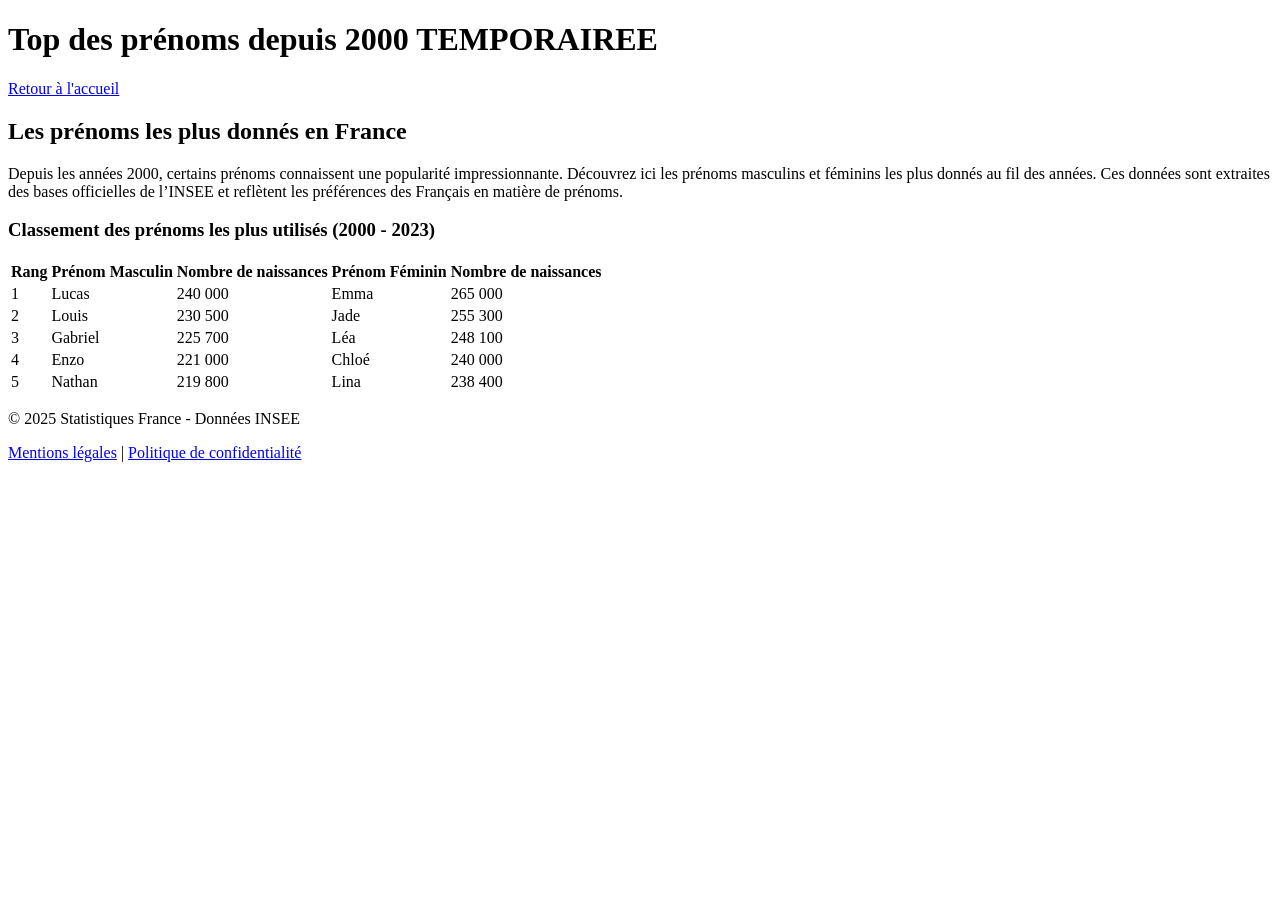
==== prenoms.html @ a5ba542c "ajout d'un classement des prenoms les plus utilisés" ====
<!DOCTYPE html>
<html lang="fr">
<head>
  <meta charset="UTF-8">
  <title>Prénoms les plus donnés depuis 2000</title>
  <meta name="viewport" content="width=device-width, initial-scale=1.0">
  <link rel="stylesheet" href="prenoms.css">
  <link href="https://fonts.googleapis.com/css2?family=Inter:wght@400;600&display=swap" rel="stylesheet">
</head>
<body>

  <!-- En-tête -->
  <header>
    <h1>Top des prénoms depuis 2000 TEMPORAIREE</h1>
    <nav>
      <a href="index.php">Retour à l'accueil</a>
    </nav>
  </header>

  <!-- Contenu -->
  <main>
    <section class="intro">
      <h2>Les prénoms les plus donnés en France</h2>
      <p>
        Depuis les années 2000, certains prénoms connaissent une popularité impressionnante. Découvrez ici les prénoms masculins et féminins les plus donnés au fil des années.
        Ces données sont extraites des bases officielles de l’INSEE et reflètent les préférences des Français en matière de prénoms.
      </p>
    </section>

    <section class="table-section">
      <h3>Classement des prénoms les plus utilisés (2000 - 2023)</h3>
      <div class="table-container">
        <table>
          <thead>
            <tr>
              <th>Rang</th>
              <th>Prénom Masculin</th>
              <th>Nombre de naissances</th>
              <th>Prénom Féminin</th>
              <th>Nombre de naissances</th>
            </tr>
          </thead>
          <tbody>
            <tr>
              <td>1</td>
              <td>Lucas</td>
              <td>240 000</td>
              <td>Emma</td>
              <td>265 000</td>
            </tr>
            <tr>
              <td>2</td>
              <td>Louis</td>
              <td>230 500</td>
              <td>Jade</td>
              <td>255 300</td>
            </tr>
            <tr>
              <td>3</td>
              <td>Gabriel</td>
              <td>225 700</td>
              <td>Léa</td>
              <td>248 100</td>
            </tr>
            <tr>
              <td>4</td>
              <td>Enzo</td>
              <td>221 000</td>
              <td>Chloé</td>
              <td>240 000</td>
            </tr>
            <tr>
              <td>5</td>
              <td>Nathan</td>
              <td>219 800</td>
              <td>Lina</td>
              <td>238 400</td>
            </tr>
          </tbody>
        </table>
      </div>
    </section>
  </main>

  <!-- Pied de page -->
  <footer>
    <p>&copy; 2025 Statistiques France - Données INSEE</p>
    <p><a href="#">Mentions légales</a> | <a href="#">Politique de confidentialité</a></p>
  </footer>

</body>
</html>
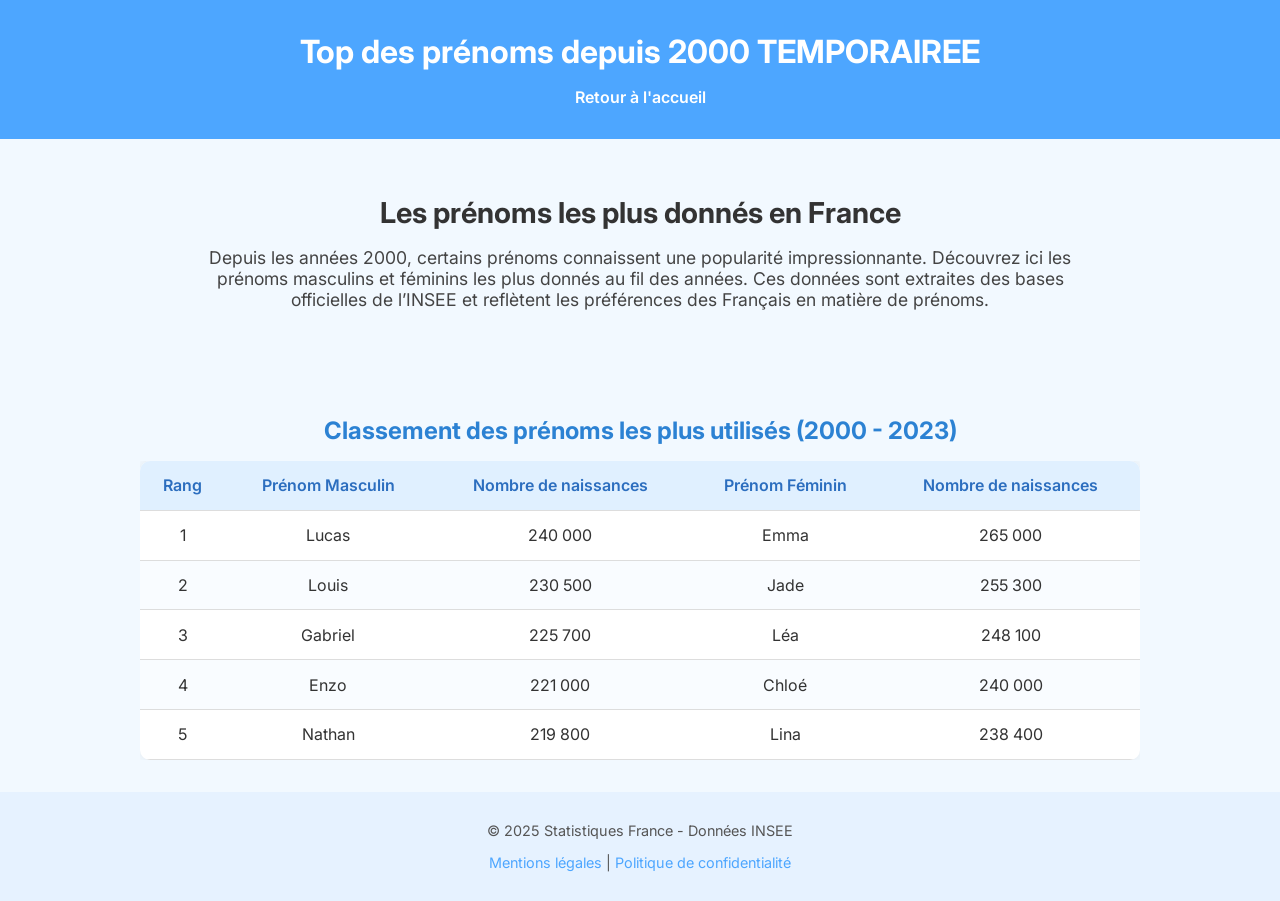
==== commit bdecc33c: "correction de bugs" ====
--- a/prenoms.html
+++ b/prenoms.html
@@ -8,6 +8,8 @@
   <link href="https://fonts.googleapis.com/css2?family=Inter:wght@400;600&display=swap" rel="stylesheet">
 </head>
 <body>
+
+    
 
   <!-- En-tête -->
   <header>
--- a/prenoms.css
+++ b/prenoms.css
@@ -0,0 +1,120 @@
+/* Corps de la page */
+body {
+    background-color: #f2f9ff;
+    font-family: 'Inter', sans-serif;
+    color: #333;
+    margin: 0;
+    padding: 0;
+  }
+  
+  /* En-tête */
+  header {
+    background-color: #4da6ff;
+    color: white;
+    padding: 2rem 1rem;
+    text-align: center;
+  }
+  
+  header h1 {
+    margin: 0;
+    font-size: 2rem;
+  }
+  
+  nav {
+    margin-top: 1rem;
+  }
+  
+  nav a {
+    color: white;
+    text-decoration: none;
+    margin: 0 1rem;
+    font-weight: 600;
+  }
+  
+  nav a:hover {
+    text-decoration: underline;
+  }
+  
+  /* Section d'intro */
+  .intro {
+    padding: 2rem;
+    max-width: 900px;
+    margin: auto;
+    text-align: center;
+  }
+  
+  .intro h2 {
+    font-size: 1.8rem;
+    margin-bottom: 1rem;
+  }
+  
+  .intro p {
+    font-size: 1.1rem;
+    color: #444;
+  }
+  
+  /* Tableau */
+  .table-section {
+    padding: 2rem;
+    max-width: 1000px;
+    margin: auto;
+    text-align: center;
+  }
+  
+  .table-section h3 {
+    font-size: 1.5rem;
+    margin-bottom: 1rem;
+    color: #2c82d3;
+  }
+  
+  .table-container {
+    overflow-x: auto;
+    margin-top: 1rem;
+  }
+  
+  table {
+    width: 100%;
+    border-collapse: collapse;
+    background-color: white;
+    border-radius: 10px;
+    overflow: hidden;
+    box-shadow: 0 0 10px rgba(0,0,0,0.08);
+  }
+  
+  thead {
+    background-color: #e0f0ff;
+  }
+  
+  th, td {
+    padding: 0.9rem;
+    text-align: center;
+    border-bottom: 1px solid #ddd;
+  }
+  
+  th {
+    font-weight: 600;
+    color: #2c6ebf;
+  }
+  
+  tbody tr:nth-child(even) {
+    background-color: #f9fcff;
+  }
+  
+  /* Pied de page */
+  footer {
+    background-color: #e6f2ff;
+    text-align: center;
+    padding: 1rem;
+    font-size: 0.9rem;
+    color: #555;
+  }
+  
+  footer a {
+    color: #4da6ff;
+    text-decoration: none;
+  }
+  
+  footer a:hover {
+    text-decoration: underline;
+  }
+  
